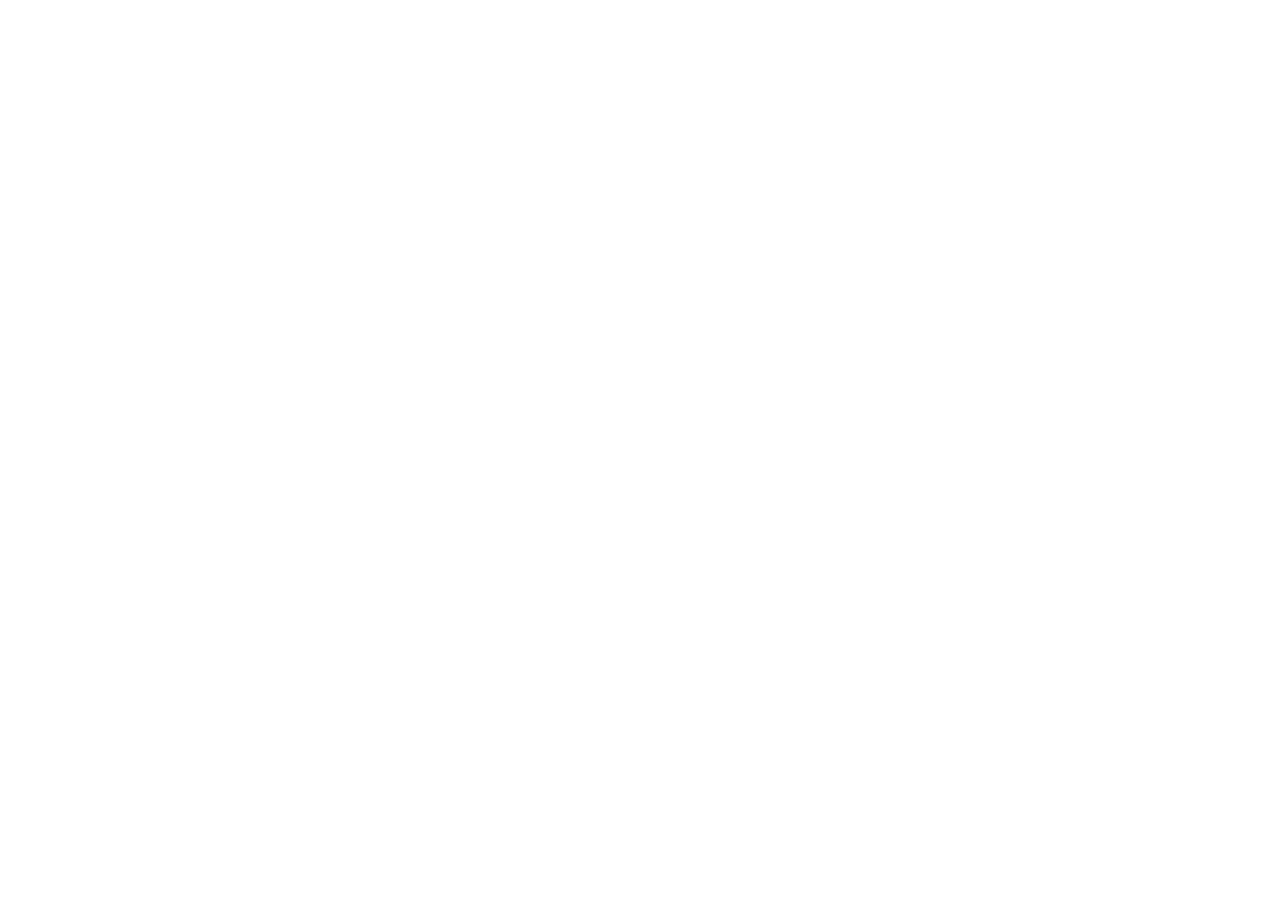
==== formulario.html @ 9c0c99cf "first commit" ====
<!DOCTYPE html>
<html lang="es">

<head>
    <meta charset="UTF-8">
    <meta name="viewport" content="width=device-width, initial-scale=1.0">
    <title>Formulario</title>
</head>

<body>
    <!-- Nombre: Eric Railef Mansilla -->
    <!-- Evaluación Frontend: HTML5, CSS3 y GIT -->
</body>

</html>
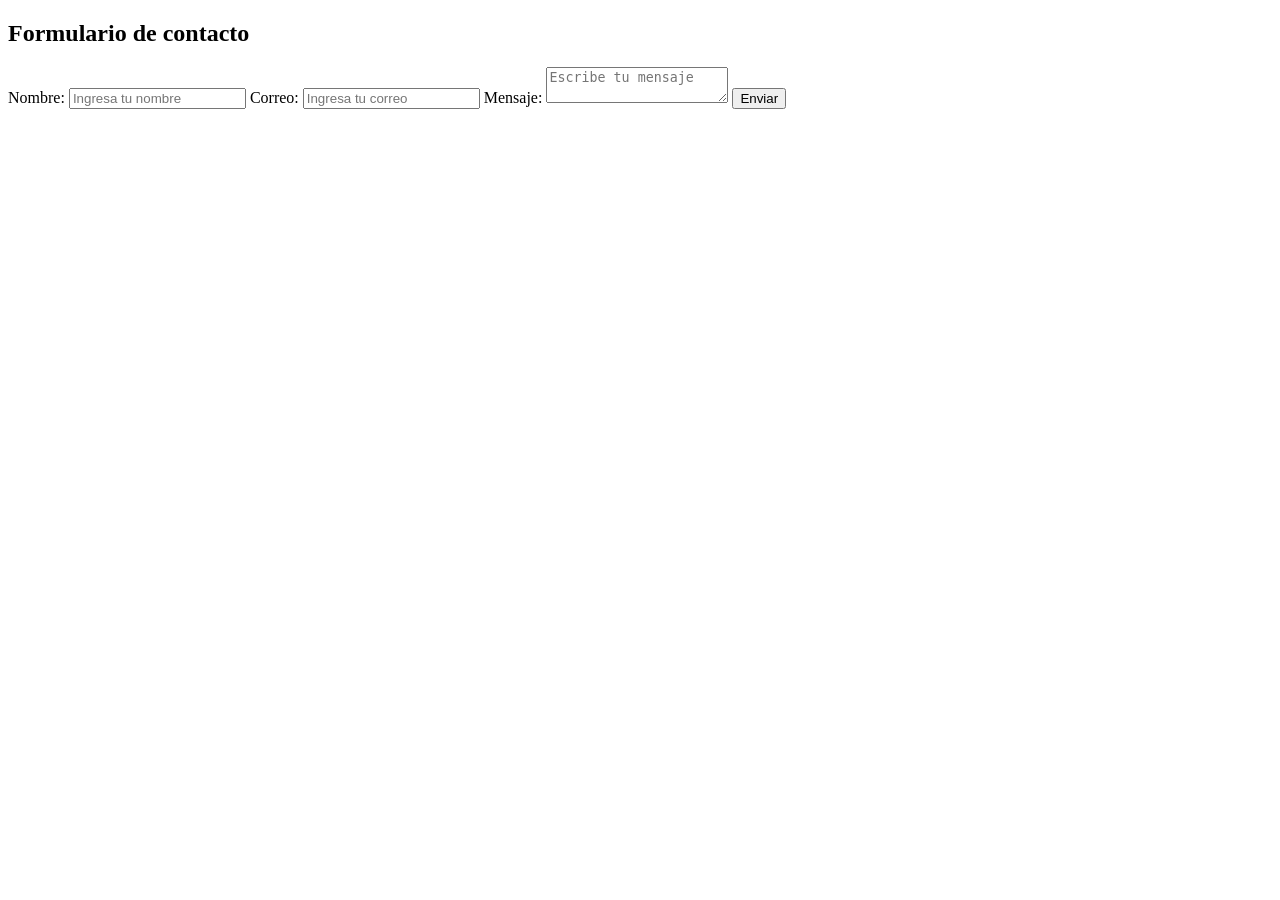
==== commit 98ab7cb0: "up" ====
--- a/formulario.html
+++ b/formulario.html
@@ -8,8 +8,27 @@
 </head>
 
 <body>
-    <!-- Nombre: Eric Railef Mansilla -->
-    <!-- Evaluación Frontend: HTML5, CSS3 y GIT -->
+    <main>
+        <!-- Nombre: Ruth Díaz Marchant-->
+        <!-- Evaluación Frontend: HTML5, CSS3 y GIT -->
+        <section>
+                <h2>Formulario de contacto</h2>
+
+                <form>
+                    <label>Nombre:</label>
+                    <input type="text" placeholder="Ingresa tu nombre">
+
+                    <label>Correo:</label>
+                    <input type="email" placeholder="Ingresa tu correo">
+
+                    <label>Mensaje:</label>
+                    <textarea placeholder="Escribe tu mensaje"></textarea>
+
+                    <button type="submit">Enviar</button>
+                </form>
+        </section> 
+    </main>
+
 </body>
 
 </html>
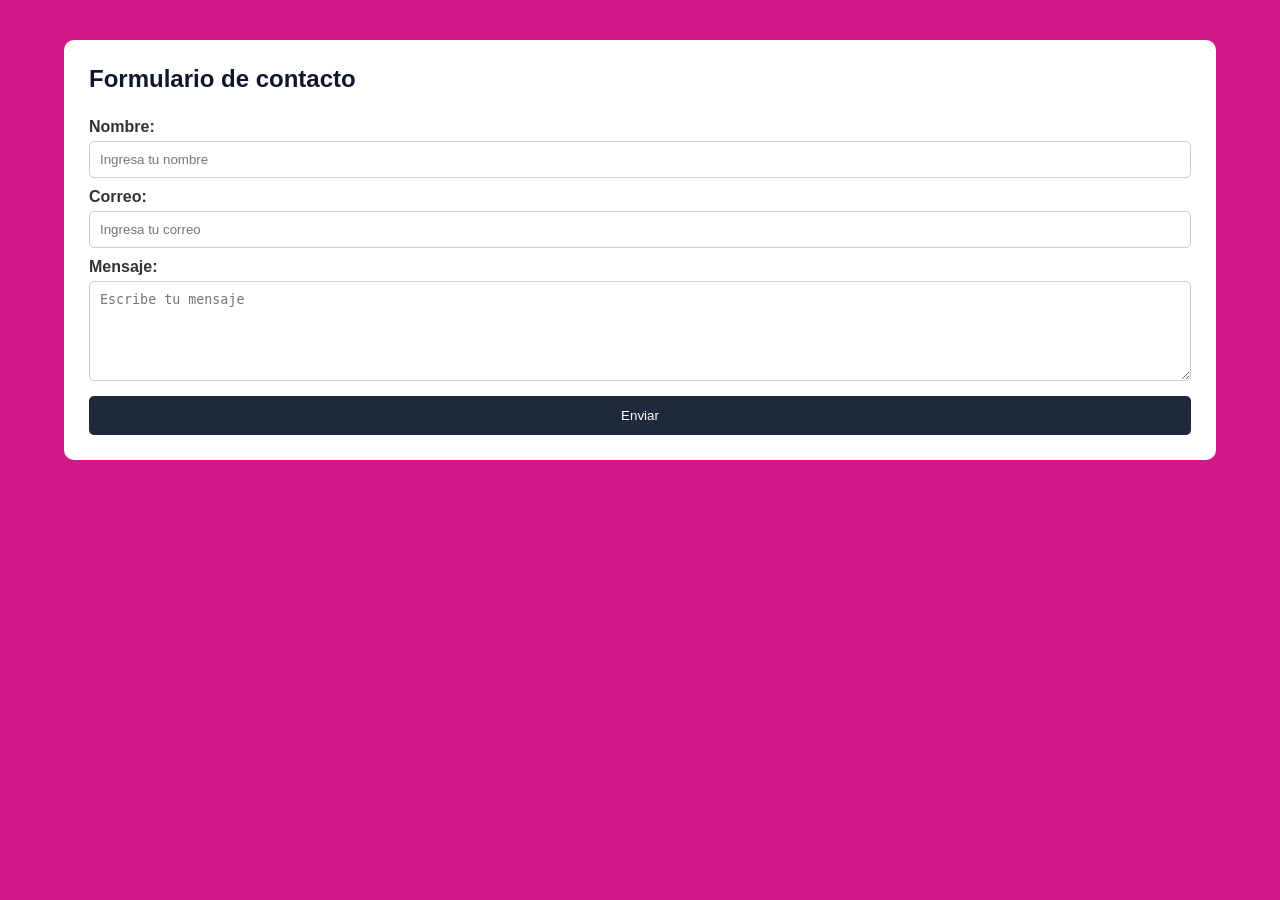
==== commit c57330e5: "Correcciones en HTML y CSS del formulario y página principal" ====
--- a/formulario.html
+++ b/formulario.html
@@ -5,6 +5,7 @@
     <meta charset="UTF-8">
     <meta name="viewport" content="width=device-width, initial-scale=1.0">
     <title>Formulario</title>
+    <link rel="stylesheet" href="styles.css">
 </head>
 
 <body>
--- a/styles.css
+++ b/styles.css
@@ -0,0 +1,183 @@
+
+/* =====ARCHIVO DE ESTILOS===== 
+Profesor Eric Railef 
+Fecha:02/06/2026 
+Curso Frontend - Unidad 01*/
+
+
+/* 
+=====Estilos PAGINA INDEX =====*/
+* {
+    margin: 0;
+    padding: 0;
+    box-sizing: border-box;
+
+}
+
+/* =====Propiedas Body======= */
+
+body {
+    font-family: Arial, Helvetica, sans-serif;
+    background-color: #d21988;
+    color: #333;
+
+}
+
+/* 
+=====Propiedas Navbar====== */
+
+nav {
+    background-color: #1e293b;
+    color:white;
+    padding: 20px;
+/* 
+    FLEXBOX */
+    display: flex;
+    justify-content: space-between;
+    align-items: center;
+
+}
+
+nav ul{
+    list-style: none;
+    display: flex;
+    gap:20px;
+}
+
+nav a{
+    color:white;
+    text-decoration: none;
+    font-weight: bold;
+}
+
+nav a:hover{
+    color:aqua;
+}
+/* 
+====HEADER====== */
+
+header{
+    background-color: #a531d7;
+    color: white;
+    text-align: center;
+    padding: 60px 20px;
+}
+
+header h1{
+    font-size: 40px;
+    margin-bottom: 18px;
+}
+
+header p {
+    margin-bottom: 20px;
+    font-size: 18px;
+}
+
+header button{
+    background-color: rgb(255, 0, 200);
+    border: none;
+    padding:  12px 25px;
+    border-radius: 5px;
+    font-size: 16px;
+    cursor: pointer;
+
+}
+
+header button:hover{
+    background-color: aquamarine;
+}
+/* 
+contenido principal */
+
+main{
+    width: 90%;
+    margin: 40px auto;
+    display: flex;
+    gap:30px;
+}
+/* 
+secciones */
+
+section{
+    background-color: white;
+    padding: 25px;
+    border-radius: 10px;
+    flex:1;
+}
+
+section h2{
+    margin-bottom: 15px;
+    color: #0f172a;
+}
+
+section p{
+    line-height: 1.6;
+}
+
+img{
+    max-width: 100%;
+    height: auto;
+    border-radius: 10px;
+}
+/* 
+FORMULARIO 
+*/
+form{
+    display: flex;
+    flex-direction: column;
+}
+
+form label{
+    margin-top: 10px;
+    margin-bottom: 5px;
+    font-weight: bold;
+}
+
+form input, 
+form textarea{
+    padding: 10px;
+    border: 1px solid #ccc;
+    border-radius: 5px;
+}
+
+textarea{
+    resize: vertical;
+    height: 100px;
+}
+
+form button{
+    margin-top: 15px;
+    background-color: #1e293b;
+    color: white;
+    border: none;
+    padding: 12px;
+    border-radius: 5px;
+    cursor: pointer;
+}
+
+form button:hover{
+    background-color: #333;
+}
+
+/* FOOTER */
+
+footer {
+    background-color: #1e293b;
+    color: white;
+    padding: 20px;
+    margin-top: 30px;
+    text-align: center;
+}
+
+
+
+
+
+
+
+
+
+
+
+
+
